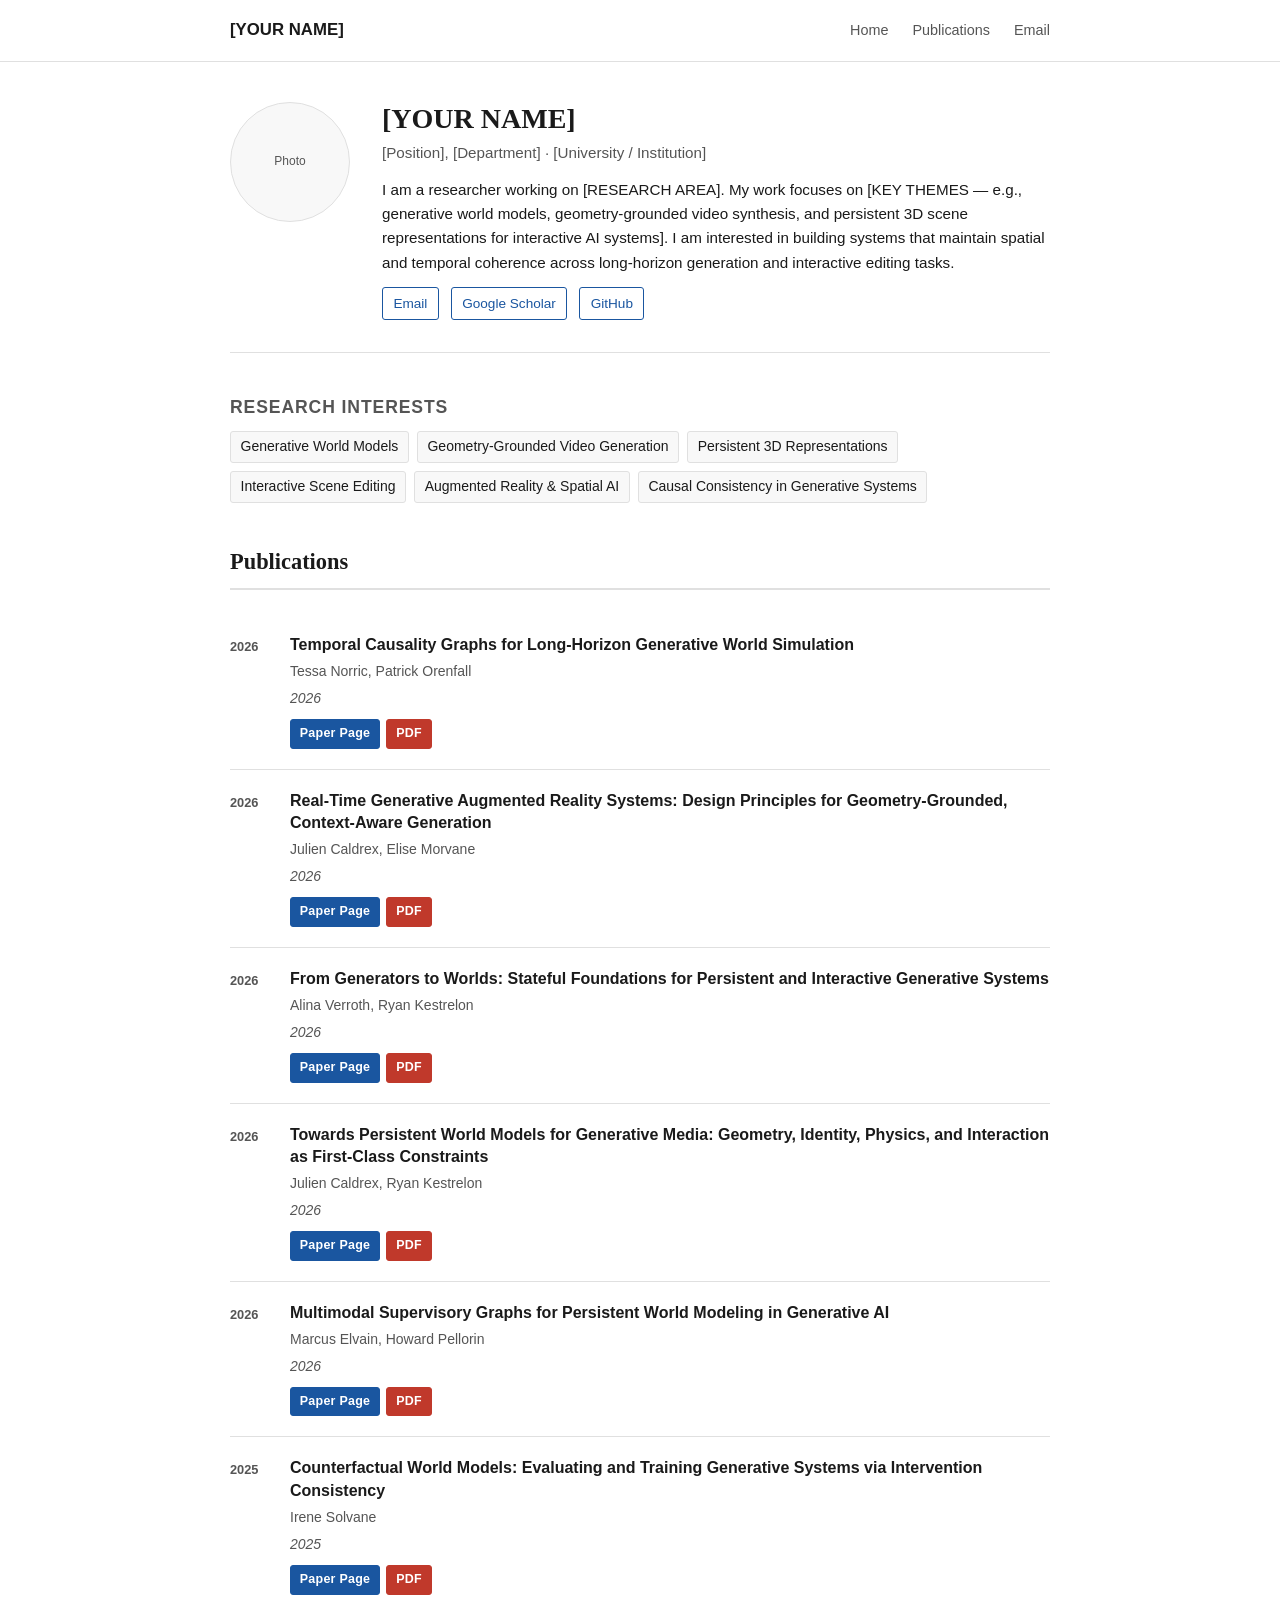
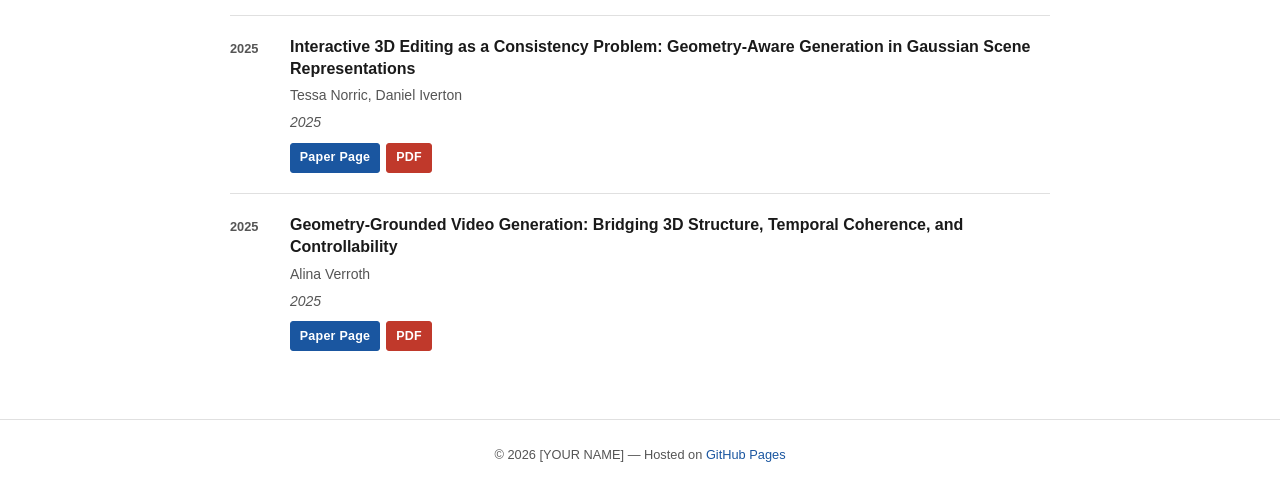
==== index.html @ f8deb2f2 "Add GitHub Pages academic website with 8 papers Static HTML/CSS site with Google Scholar citation me" ====
<!DOCTYPE html>
<html lang="en">
<head>
  <meta charset="UTF-8" />
  <meta name="viewport" content="width=device-width, initial-scale=1.0" />

  <!-- ══════════════════════════════════════════════════════════
       REPLACE: Update title and description with your own name
       ══════════════════════════════════════════════════════════ -->
  <title>[YOUR NAME] — Research</title>
  <meta name="description" content="Academic research website of [YOUR NAME]. Research on generative world models, geometry-grounded video generation, and persistent 3D scene representations." />

  <!-- Open Graph (social sharing) -->
  <meta property="og:type" content="website" />
  <meta property="og:title" content="[YOUR NAME] — Research" />
  <meta property="og:description" content="Publications in generative world models, geometry-aware generation, and interactive 3D systems." />
  <meta property="og:url" content="https://polaris02310.github.io/" />

  <!-- Do NOT add citation_* meta tags on the homepage — only on individual paper pages -->

  <link rel="stylesheet" href="styles.css" />
  <link rel="canonical" href="https://polaris02310.github.io/" />
</head>
<body>

<header class="site-header">
  <div class="site-container">
    <nav>
      <!-- REPLACE: your name here -->
      <span class="site-name">[YOUR NAME]</span>
      <a href="index.html">Home</a>
      <a href="#publications">Publications</a>
      <!-- REPLACE: add links to CV, Google Scholar, GitHub, email as needed -->
      <a href="mailto:you@example.com">Email</a>
    </nav>
  </div>
</header>

<div class="site-container">
  <main>

    <!-- ════════════════════════════════════════════
         PROFILE / BIO SECTION
         REPLACE all placeholder values below
         ════════════════════════════════════════════ -->
    <section class="profile" aria-label="Researcher profile">

      <!-- REPLACE: swap for a real photo at /assets/photo.jpg, or remove this block -->
      <div class="profile-photo-placeholder" aria-hidden="true">Photo</div>

      <div class="profile-info">
        <!-- REPLACE: your full name -->
        <h1>[YOUR NAME]</h1>

        <!-- REPLACE: your affiliation / position -->
        <p class="affiliation">[Position], [Department] · [University / Institution]</p>

        <!-- REPLACE: 2–4 sentence bio -->
        <p class="bio">
          I am a researcher working on [RESEARCH AREA].
          My work focuses on [KEY THEMES — e.g., generative world models, geometry-grounded video synthesis,
          and persistent 3D scene representations for interactive AI systems].
          I am interested in building systems that maintain spatial and temporal coherence across
          long-horizon generation and interactive editing tasks.
        </p>

        <div class="profile-links">
          <!-- REPLACE: update href values with your real links -->
          <a href="mailto:you@example.com">Email</a>
          <a href="https://scholar.google.com/citations?user=REPLACE_ME" target="_blank" rel="noopener">Google Scholar</a>
          <a href="https://github.com/polaris02310" target="_blank" rel="noopener">GitHub</a>
          <!-- <a href="/assets/cv.pdf">CV</a> -->
        </div>
      </div>
    </section>

    <!-- ════════════════════════════════════════════
         RESEARCH INTERESTS
         REPLACE with your actual interests
         ════════════════════════════════════════════ -->
    <section class="interests" aria-label="Research interests">
      <h2>Research Interests</h2>
      <ul>
        <li>Generative World Models</li>
        <li>Geometry-Grounded Video Generation</li>
        <li>Persistent 3D Representations</li>
        <li>Interactive Scene Editing</li>
        <li>Augmented Reality &amp; Spatial AI</li>
        <li>Causal Consistency in Generative Systems</li>
      </ul>
    </section>

    <!-- ════════════════════════════════════════════
         PUBLICATIONS
         Each paper entry links to its dedicated page.
         Sort: newest first.
         ════════════════════════════════════════════ -->
    <section class="publications" id="publications" aria-label="Publications">
      <h2>Publications</h2>

      <!-- ─────────────────────────────────────── -->
      <article class="paper-entry">
        <div class="paper-year-badge">2026</div>
        <div class="paper-meta">
          <h3><a href="papers/temporal-causality-graphs/">Temporal Causality Graphs for Long-Horizon Generative World Simulation</a></h3>
          <p class="paper-authors">Tessa Norric, Patrick Orenfall</p>
          <p class="paper-venue">2026</p>
          <div class="paper-links">
            <a class="btn btn-paper" href="papers/temporal-causality-graphs/">Paper Page</a>
            <a class="btn btn-pdf" href="papers/temporal-causality-graphs/paper.pdf">PDF</a>
          </div>
        </div>
      </article>

      <!-- ─────────────────────────────────────── -->
      <article class="paper-entry">
        <div class="paper-year-badge">2026</div>
        <div class="paper-meta">
          <h3><a href="papers/realtime-generative-ar/">Real-Time Generative Augmented Reality Systems: Design Principles for Geometry-Grounded, Context-Aware Generation</a></h3>
          <p class="paper-authors">Julien Caldrex, Elise Morvane</p>
          <p class="paper-venue">2026</p>
          <div class="paper-links">
            <a class="btn btn-paper" href="papers/realtime-generative-ar/">Paper Page</a>
            <a class="btn btn-pdf" href="papers/realtime-generative-ar/paper.pdf">PDF</a>
          </div>
        </div>
      </article>

      <!-- ─────────────────────────────────────── -->
      <article class="paper-entry">
        <div class="paper-year-badge">2026</div>
        <div class="paper-meta">
          <h3><a href="papers/from-generators-to-worlds/">From Generators to Worlds: Stateful Foundations for Persistent and Interactive Generative Systems</a></h3>
          <p class="paper-authors">Alina Verroth, Ryan Kestrelon</p>
          <p class="paper-venue">2026</p>
          <div class="paper-links">
            <a class="btn btn-paper" href="papers/from-generators-to-worlds/">Paper Page</a>
            <a class="btn btn-pdf" href="papers/from-generators-to-worlds/paper.pdf">PDF</a>
          </div>
        </div>
      </article>

      <!-- ─────────────────────────────────────── -->
      <article class="paper-entry">
        <div class="paper-year-badge">2026</div>
        <div class="paper-meta">
          <h3><a href="papers/persistent-world-models/">Towards Persistent World Models for Generative Media: Geometry, Identity, Physics, and Interaction as First-Class Constraints</a></h3>
          <p class="paper-authors">Julien Caldrex, Ryan Kestrelon</p>
          <p class="paper-venue">2026</p>
          <div class="paper-links">
            <a class="btn btn-paper" href="papers/persistent-world-models/">Paper Page</a>
            <a class="btn btn-pdf" href="papers/persistent-world-models/paper.pdf">PDF</a>
          </div>
        </div>
      </article>

      <!-- ─────────────────────────────────────── -->
      <article class="paper-entry">
        <div class="paper-year-badge">2026</div>
        <div class="paper-meta">
          <h3><a href="papers/multimodal-supervisory-graphs/">Multimodal Supervisory Graphs for Persistent World Modeling in Generative AI</a></h3>
          <p class="paper-authors">Marcus Elvain, Howard Pellorin</p>
          <p class="paper-venue">2026</p>
          <div class="paper-links">
            <a class="btn btn-paper" href="papers/multimodal-supervisory-graphs/">Paper Page</a>
            <a class="btn btn-pdf" href="papers/multimodal-supervisory-graphs/paper.pdf">PDF</a>
          </div>
        </div>
      </article>

      <!-- ─────────────────────────────────────── -->
      <article class="paper-entry">
        <div class="paper-year-badge">2025</div>
        <div class="paper-meta">
          <h3><a href="papers/counterfactual-world-models/">Counterfactual World Models: Evaluating and Training Generative Systems via Intervention Consistency</a></h3>
          <p class="paper-authors">Irene Solvane</p>
          <p class="paper-venue">2025</p>
          <div class="paper-links">
            <a class="btn btn-paper" href="papers/counterfactual-world-models/">Paper Page</a>
            <a class="btn btn-pdf" href="papers/counterfactual-world-models/paper.pdf">PDF</a>
          </div>
        </div>
      </article>

      <!-- ─────────────────────────────────────── -->
      <article class="paper-entry">
        <div class="paper-year-badge">2025</div>
        <div class="paper-meta">
          <h3><a href="papers/interactive-3d-editing/">Interactive 3D Editing as a Consistency Problem: Geometry-Aware Generation in Gaussian Scene Representations</a></h3>
          <p class="paper-authors">Tessa Norric, Daniel Iverton</p>
          <p class="paper-venue">2025</p>
          <div class="paper-links">
            <a class="btn btn-paper" href="papers/interactive-3d-editing/">Paper Page</a>
            <a class="btn btn-pdf" href="papers/interactive-3d-editing/paper.pdf">PDF</a>
          </div>
        </div>
      </article>

      <!-- ─────────────────────────────────────── -->
      <article class="paper-entry">
        <div class="paper-year-badge">2025</div>
        <div class="paper-meta">
          <h3><a href="papers/geometry-grounded-video/">Geometry-Grounded Video Generation: Bridging 3D Structure, Temporal Coherence, and Controllability</a></h3>
          <p class="paper-authors">Alina Verroth</p>
          <p class="paper-venue">2025</p>
          <div class="paper-links">
            <a class="btn btn-paper" href="papers/geometry-grounded-video/">Paper Page</a>
            <a class="btn btn-pdf" href="papers/geometry-grounded-video/paper.pdf">PDF</a>
          </div>
        </div>
      </article>

    </section><!-- /publications -->

  </main>
</div>

<footer class="site-footer">
  <div class="site-container">
    <!-- REPLACE: your name -->
    <p>&copy; 2026 [YOUR NAME] &mdash; Hosted on <a href="https://pages.github.com/" target="_blank" rel="noopener">GitHub Pages</a></p>
  </div>
</footer>

</body>
</html>
---- styles.css ----
/* ============================================================
   Academic Research Website — Shared Stylesheet
   ============================================================ */

:root {
  --color-bg:        #ffffff;
  --color-surface:   #f8f8f8;
  --color-border:    #e0e0e0;
  --color-text:      #1a1a1a;
  --color-muted:     #555555;
  --color-accent:    #1a56a0;
  --color-accent-h:  #0d3d7a;
  --font-serif:      Georgia, 'Times New Roman', serif;
  --font-sans:       -apple-system, BlinkMacSystemFont, 'Segoe UI', Helvetica, Arial, sans-serif;
  --font-mono:       'Courier New', Courier, monospace;
  --max-width:       860px;
  --spacing:         1.5rem;
}

/* ── Reset & Base ── */
*, *::before, *::after { box-sizing: border-box; margin: 0; padding: 0; }

html { font-size: 16px; scroll-behavior: smooth; }

body {
  font-family: var(--font-sans);
  color: var(--color-text);
  background: var(--color-bg);
  line-height: 1.7;
}

a {
  color: var(--color-accent);
  text-decoration: none;
}
a:hover { color: var(--color-accent-h); text-decoration: underline; }

img { max-width: 100%; height: auto; display: block; }

/* ── Layout ── */
.site-container {
  max-width: var(--max-width);
  margin: 0 auto;
  padding: 0 1.25rem;
}

/* ── Site Header ── */
.site-header {
  border-bottom: 1px solid var(--color-border);
  padding: 1rem 0;
  margin-bottom: 2.5rem;
}

.site-header nav {
  display: flex;
  align-items: center;
  gap: 1.5rem;
  flex-wrap: wrap;
}

.site-header .site-name {
  font-weight: 700;
  font-size: 1.05rem;
  color: var(--color-text);
  margin-right: auto;
}

.site-header nav a {
  font-size: 0.9rem;
  color: var(--color-muted);
}
.site-header nav a:hover { color: var(--color-accent); text-decoration: none; }

/* ── Hero / Profile ── */
.profile {
  display: flex;
  gap: 2rem;
  align-items: flex-start;
  margin-bottom: 2.5rem;
  padding-bottom: 2rem;
  border-bottom: 1px solid var(--color-border);
}

.profile-photo {
  width: 120px;
  height: 120px;
  border-radius: 50%;
  object-fit: cover;
  flex-shrink: 0;
  background: var(--color-surface);
  border: 1px solid var(--color-border);
}

.profile-photo-placeholder {
  width: 120px;
  height: 120px;
  border-radius: 50%;
  flex-shrink: 0;
  background: var(--color-surface);
  border: 1px solid var(--color-border);
  display: flex;
  align-items: center;
  justify-content: center;
  color: var(--color-muted);
  font-size: 0.75rem;
  text-align: center;
}

.profile-info h1 {
  font-size: 1.75rem;
  font-weight: 700;
  font-family: var(--font-serif);
  margin-bottom: 0.3rem;
  line-height: 1.2;
}

.profile-info .affiliation {
  color: var(--color-muted);
  font-size: 0.95rem;
  margin-bottom: 0.75rem;
}

.profile-info .bio {
  font-size: 0.95rem;
  color: var(--color-text);
  line-height: 1.6;
  margin-bottom: 0.75rem;
}

.profile-links {
  display: flex;
  gap: 0.75rem;
  flex-wrap: wrap;
  margin-top: 0.5rem;
}

.profile-links a {
  font-size: 0.85rem;
  padding: 0.25rem 0.65rem;
  border: 1px solid var(--color-accent);
  border-radius: 3px;
  color: var(--color-accent);
  transition: background 0.15s, color 0.15s;
}
.profile-links a:hover {
  background: var(--color-accent);
  color: #fff;
  text-decoration: none;
}

/* ── Interests ── */
.interests {
  margin-bottom: 2.5rem;
}

.interests h2 {
  font-size: 1.1rem;
  font-weight: 700;
  margin-bottom: 0.5rem;
  text-transform: uppercase;
  letter-spacing: 0.05em;
  color: var(--color-muted);
}

.interests ul {
  list-style: none;
  display: flex;
  flex-wrap: wrap;
  gap: 0.5rem;
}

.interests ul li {
  background: var(--color-surface);
  border: 1px solid var(--color-border);
  border-radius: 3px;
  padding: 0.2rem 0.6rem;
  font-size: 0.875rem;
}

/* ── Publications Section ── */
.publications h2 {
  font-size: 1.4rem;
  font-family: var(--font-serif);
  font-weight: 700;
  margin-bottom: 1.5rem;
  padding-bottom: 0.4rem;
  border-bottom: 2px solid var(--color-border);
}

.paper-entry {
  display: flex;
  gap: 1rem;
  padding: 1.25rem 0;
  border-bottom: 1px solid var(--color-border);
}

.paper-entry:last-child { border-bottom: none; }

.paper-year-badge {
  flex-shrink: 0;
  width: 44px;
  font-size: 0.8rem;
  color: var(--color-muted);
  font-weight: 600;
  padding-top: 2px;
}

.paper-meta h3 {
  font-size: 1rem;
  font-weight: 600;
  line-height: 1.4;
  margin-bottom: 0.25rem;
}

.paper-meta h3 a { color: var(--color-text); }
.paper-meta h3 a:hover { color: var(--color-accent); text-decoration: none; }

.paper-authors {
  font-size: 0.875rem;
  color: var(--color-muted);
  margin-bottom: 0.2rem;
}

.paper-venue {
  font-size: 0.875rem;
  color: var(--color-muted);
  font-style: italic;
  margin-bottom: 0.5rem;
}

.paper-links {
  display: flex;
  flex-wrap: wrap;
  gap: 0.4rem;
}

.btn {
  display: inline-block;
  font-size: 0.78rem;
  font-weight: 600;
  padding: 0.2rem 0.55rem;
  border-radius: 3px;
  border: 1px solid transparent;
  transition: background 0.15s, color 0.15s, border-color 0.15s;
  letter-spacing: 0.02em;
}

.btn-paper {
  background: var(--color-accent);
  color: #fff;
  border-color: var(--color-accent);
}
.btn-paper:hover {
  background: var(--color-accent-h);
  border-color: var(--color-accent-h);
  color: #fff;
  text-decoration: none;
}

.btn-pdf {
  background: #c0392b;
  color: #fff;
  border-color: #c0392b;
}
.btn-pdf:hover {
  background: #962d22;
  border-color: #962d22;
  color: #fff;
  text-decoration: none;
}

.btn-code {
  background: #2c3e50;
  color: #fff;
  border-color: #2c3e50;
}
.btn-code:hover {
  background: #1a252f;
  color: #fff;
  text-decoration: none;
}

.btn-outline {
  background: transparent;
  color: var(--color-accent);
  border-color: var(--color-accent);
}
.btn-outline:hover {
  background: var(--color-accent);
  color: #fff;
  text-decoration: none;
}

/* ── Site Footer ── */
.site-footer {
  margin-top: 3rem;
  padding: 1.5rem 0;
  border-top: 1px solid var(--color-border);
  text-align: center;
  font-size: 0.8rem;
  color: var(--color-muted);
}

/* ============================================================
   Paper Page Styles
   ============================================================ */

.paper-page main {
  padding-bottom: 3rem;
}

.paper-header {
  margin-bottom: 2rem;
  padding-bottom: 1.5rem;
  border-bottom: 1px solid var(--color-border);
}

.paper-header h1 {
  font-family: var(--font-serif);
  font-size: 1.85rem;
  font-weight: 700;
  line-height: 1.3;
  margin-bottom: 1rem;
}

.paper-author-list {
  font-size: 1rem;
  color: var(--color-text);
  margin-bottom: 0.4rem;
  line-height: 1.6;
}

.paper-author-list .author-sep {
  color: var(--color-muted);
}

.paper-venue-line {
  font-size: 0.95rem;
  color: var(--color-muted);
  font-style: italic;
  margin-bottom: 1rem;
}

.paper-action-links {
  display: flex;
  flex-wrap: wrap;
  gap: 0.5rem;
  margin-top: 1rem;
}

.paper-action-links .btn {
  font-size: 0.875rem;
  padding: 0.35rem 0.85rem;
}

/* ── Paper Sections ── */
.paper-section {
  margin-bottom: 2rem;
}

.paper-section h2 {
  font-size: 1.1rem;
  font-weight: 700;
  text-transform: uppercase;
  letter-spacing: 0.05em;
  color: var(--color-muted);
  margin-bottom: 0.75rem;
}

.paper-section p {
  font-size: 0.975rem;
  line-height: 1.75;
  color: var(--color-text);
}

/* ── BibTeX ── */
.bibtex-block {
  background: var(--color-surface);
  border: 1px solid var(--color-border);
  border-radius: 4px;
  padding: 1rem 1.25rem;
  font-family: var(--font-mono);
  font-size: 0.82rem;
  line-height: 1.6;
  white-space: pre;
  overflow-x: auto;
  color: var(--color-text);
}

/* ── Paper Teaser (optional image slot) ── */
.paper-teaser {
  width: 100%;
  max-height: 320px;
  object-fit: cover;
  border-radius: 4px;
  margin-bottom: 2rem;
  border: 1px solid var(--color-border);
}

/* ── Breadcrumb ── */
.breadcrumb {
  font-size: 0.85rem;
  color: var(--color-muted);
  margin-bottom: 1.5rem;
}
.breadcrumb a { color: var(--color-muted); }
.breadcrumb a:hover { color: var(--color-accent); }
.breadcrumb span { margin: 0 0.35rem; }

/* ── Responsive ── */
@media (max-width: 600px) {
  .profile {
    flex-direction: column;
    align-items: center;
    text-align: center;
  }
  .profile-links { justify-content: center; }
  .paper-entry { flex-direction: column; gap: 0.25rem; }
  .paper-year-badge { width: auto; }
  .paper-header h1 { font-size: 1.4rem; }
}
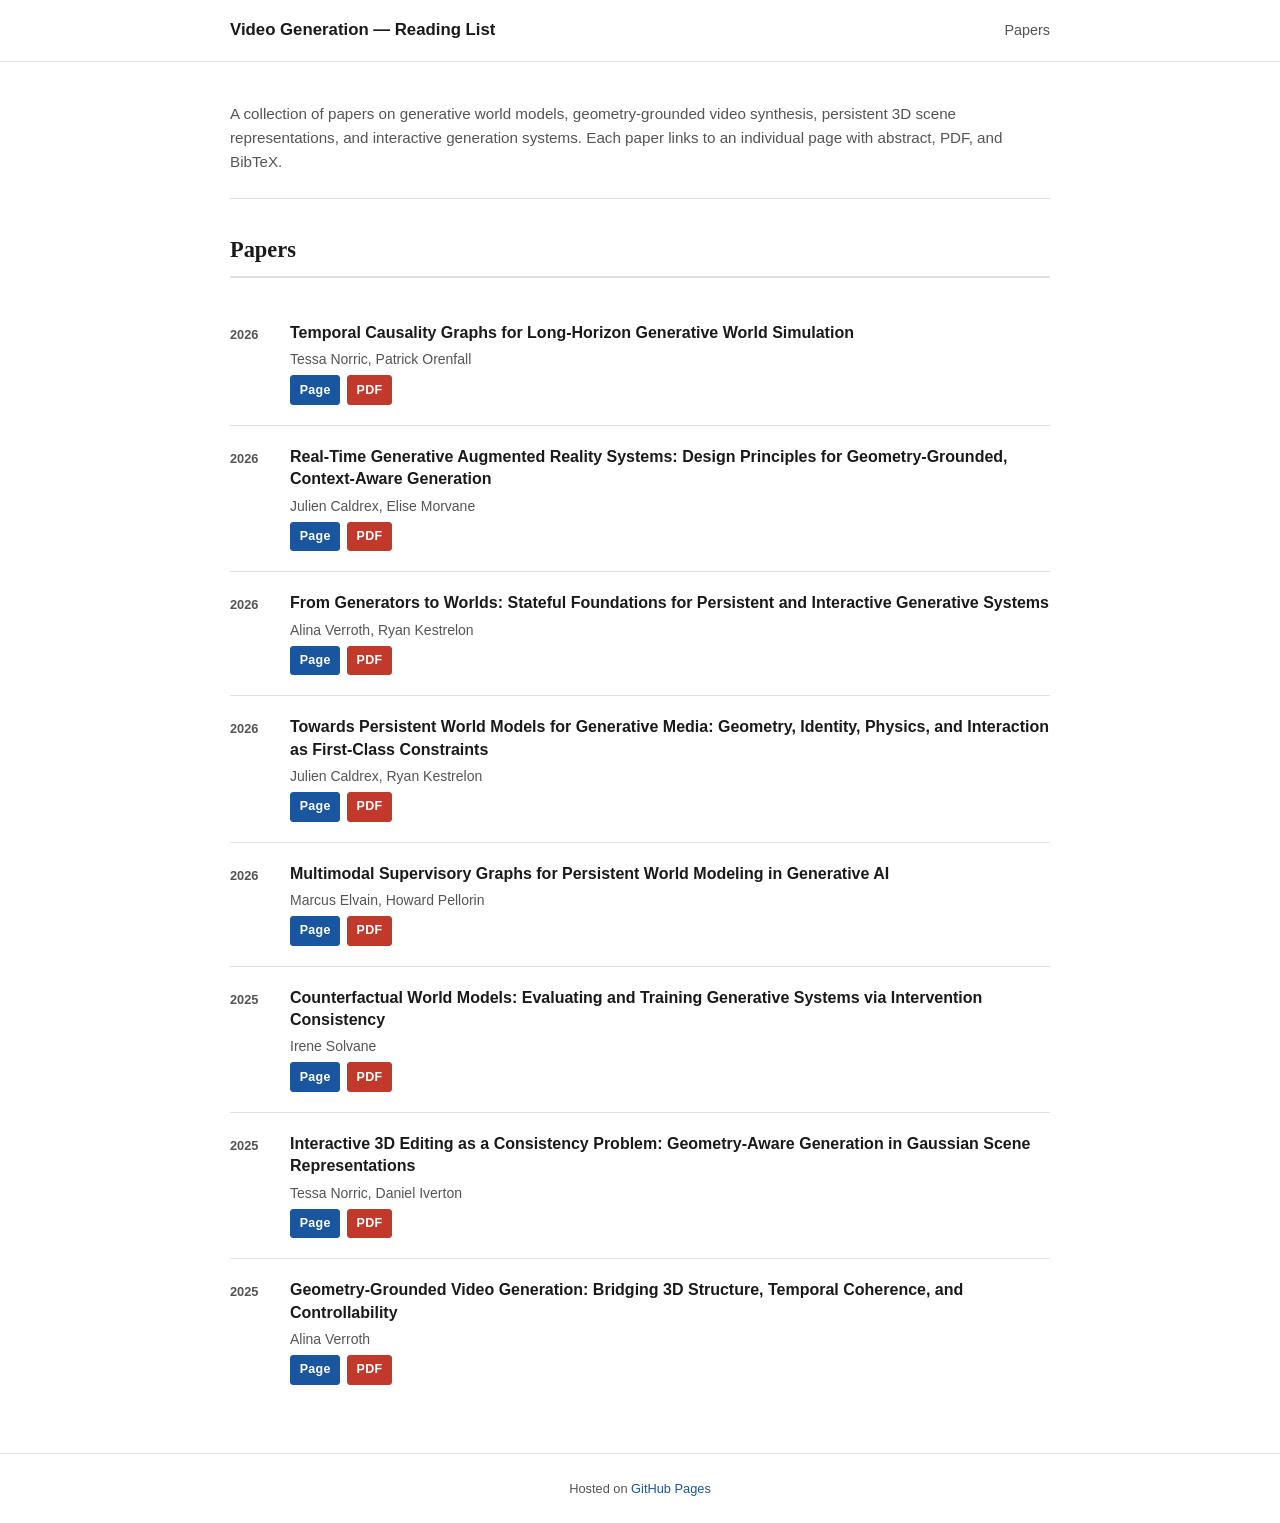
==== commit 31e032eb: "Simplify homepage to paper collection index, remove bio/profile The site is a reading list for video" ====
--- a/index.html
+++ b/index.html
@@ -3,20 +3,16 @@
 <head>
   <meta charset="UTF-8" />
   <meta name="viewport" content="width=device-width, initial-scale=1.0" />
+  <title>Video Generation — Reading List</title>
+  <meta name="description" content="A curated collection of papers on generative world models, geometry-grounded video generation, and persistent 3D representations." />
 
-  <!-- ══════════════════════════════════════════════════════════
-       REPLACE: Update title and description with your own name
-       ══════════════════════════════════════════════════════════ -->
-  <title>[YOUR NAME] — Research</title>
-  <meta name="description" content="Academic research website of [YOUR NAME]. Research on generative world models, geometry-grounded video generation, and persistent 3D scene representations." />
+  <!-- Open Graph -->
+  <meta property="og:type"        content="website" />
+  <meta property="og:title"       content="Video Generation — Reading List" />
+  <meta property="og:description" content="Curated papers on generative world models, geometry-grounded video, and interactive 3D systems." />
+  <meta property="og:url"         content="https://polaris02310.github.io/" />
 
-  <!-- Open Graph (social sharing) -->
-  <meta property="og:type" content="website" />
-  <meta property="og:title" content="[YOUR NAME] — Research" />
-  <meta property="og:description" content="Publications in generative world models, geometry-aware generation, and interactive 3D systems." />
-  <meta property="og:url" content="https://polaris02310.github.io/" />
-
-  <!-- Do NOT add citation_* meta tags on the homepage — only on individual paper pages -->
+  <!-- Do NOT add citation_* meta tags on the homepage -->
 
   <link rel="stylesheet" href="styles.css" />
   <link rel="canonical" href="https://polaris02310.github.io/" />
@@ -26,12 +22,8 @@
 <header class="site-header">
   <div class="site-container">
     <nav>
-      <!-- REPLACE: your name here -->
-      <span class="site-name">[YOUR NAME]</span>
-      <a href="index.html">Home</a>
-      <a href="#publications">Publications</a>
-      <!-- REPLACE: add links to CV, Google Scholar, GitHub, email as needed -->
-      <a href="mailto:you@example.com">Email</a>
+      <span class="site-name">Video Generation — Reading List</span>
+      <a href="#papers">Papers</a>
     </nav>
   </div>
 </header>
@@ -39,186 +31,129 @@
 <div class="site-container">
   <main>
 
-    <!-- ════════════════════════════════════════════
-         PROFILE / BIO SECTION
-         REPLACE all placeholder values below
-         ════════════════════════════════════════════ -->
-    <section class="profile" aria-label="Researcher profile">
-
-      <!-- REPLACE: swap for a real photo at /assets/photo.jpg, or remove this block -->
-      <div class="profile-photo-placeholder" aria-hidden="true">Photo</div>
-
-      <div class="profile-info">
-        <!-- REPLACE: your full name -->
-        <h1>[YOUR NAME]</h1>
-
-        <!-- REPLACE: your affiliation / position -->
-        <p class="affiliation">[Position], [Department] · [University / Institution]</p>
-
-        <!-- REPLACE: 2–4 sentence bio -->
-        <p class="bio">
-          I am a researcher working on [RESEARCH AREA].
-          My work focuses on [KEY THEMES — e.g., generative world models, geometry-grounded video synthesis,
-          and persistent 3D scene representations for interactive AI systems].
-          I am interested in building systems that maintain spatial and temporal coherence across
-          long-horizon generation and interactive editing tasks.
-        </p>
-
-        <div class="profile-links">
-          <!-- REPLACE: update href values with your real links -->
-          <a href="mailto:you@example.com">Email</a>
-          <a href="https://scholar.google.com/citations?user=REPLACE_ME" target="_blank" rel="noopener">Google Scholar</a>
-          <a href="https://github.com/polaris02310" target="_blank" rel="noopener">GitHub</a>
-          <!-- <a href="/assets/cv.pdf">CV</a> -->
-        </div>
-      </div>
+    <section style="margin-bottom:2rem; padding-bottom:1.5rem; border-bottom:1px solid var(--color-border);">
+      <p style="color:var(--color-muted); font-size:0.95rem; line-height:1.6;">
+        A collection of papers on generative world models, geometry-grounded video synthesis,
+        persistent 3D scene representations, and interactive generation systems.
+        Each paper links to an individual page with abstract, PDF, and BibTeX.
+      </p>
     </section>
 
     <!-- ════════════════════════════════════════════
-         RESEARCH INTERESTS
-         REPLACE with your actual interests
+         PUBLICATIONS INDEX
+         Add new papers here — newest first.
          ════════════════════════════════════════════ -->
-    <section class="interests" aria-label="Research interests">
-      <h2>Research Interests</h2>
-      <ul>
-        <li>Generative World Models</li>
-        <li>Geometry-Grounded Video Generation</li>
-        <li>Persistent 3D Representations</li>
-        <li>Interactive Scene Editing</li>
-        <li>Augmented Reality &amp; Spatial AI</li>
-        <li>Causal Consistency in Generative Systems</li>
-      </ul>
-    </section>
+    <section class="publications" id="papers" aria-label="Papers">
+      <h2>Papers</h2>
 
-    <!-- ════════════════════════════════════════════
-         PUBLICATIONS
-         Each paper entry links to its dedicated page.
-         Sort: newest first.
-         ════════════════════════════════════════════ -->
-    <section class="publications" id="publications" aria-label="Publications">
-      <h2>Publications</h2>
+      <!-- ── 2026 ──────────────────────────────── -->
 
-      <!-- ─────────────────────────────────────── -->
       <article class="paper-entry">
         <div class="paper-year-badge">2026</div>
         <div class="paper-meta">
           <h3><a href="papers/temporal-causality-graphs/">Temporal Causality Graphs for Long-Horizon Generative World Simulation</a></h3>
           <p class="paper-authors">Tessa Norric, Patrick Orenfall</p>
-          <p class="paper-venue">2026</p>
           <div class="paper-links">
-            <a class="btn btn-paper" href="papers/temporal-causality-graphs/">Paper Page</a>
-            <a class="btn btn-pdf" href="papers/temporal-causality-graphs/paper.pdf">PDF</a>
+            <a class="btn btn-paper" href="papers/temporal-causality-graphs/">Page</a>
+            <a class="btn btn-pdf"   href="papers/temporal-causality-graphs/paper.pdf">PDF</a>
           </div>
         </div>
       </article>
 
-      <!-- ─────────────────────────────────────── -->
       <article class="paper-entry">
         <div class="paper-year-badge">2026</div>
         <div class="paper-meta">
           <h3><a href="papers/realtime-generative-ar/">Real-Time Generative Augmented Reality Systems: Design Principles for Geometry-Grounded, Context-Aware Generation</a></h3>
           <p class="paper-authors">Julien Caldrex, Elise Morvane</p>
-          <p class="paper-venue">2026</p>
           <div class="paper-links">
-            <a class="btn btn-paper" href="papers/realtime-generative-ar/">Paper Page</a>
-            <a class="btn btn-pdf" href="papers/realtime-generative-ar/paper.pdf">PDF</a>
+            <a class="btn btn-paper" href="papers/realtime-generative-ar/">Page</a>
+            <a class="btn btn-pdf"   href="papers/realtime-generative-ar/paper.pdf">PDF</a>
           </div>
         </div>
       </article>
 
-      <!-- ─────────────────────────────────────── -->
       <article class="paper-entry">
         <div class="paper-year-badge">2026</div>
         <div class="paper-meta">
           <h3><a href="papers/from-generators-to-worlds/">From Generators to Worlds: Stateful Foundations for Persistent and Interactive Generative Systems</a></h3>
           <p class="paper-authors">Alina Verroth, Ryan Kestrelon</p>
-          <p class="paper-venue">2026</p>
           <div class="paper-links">
-            <a class="btn btn-paper" href="papers/from-generators-to-worlds/">Paper Page</a>
-            <a class="btn btn-pdf" href="papers/from-generators-to-worlds/paper.pdf">PDF</a>
+            <a class="btn btn-paper" href="papers/from-generators-to-worlds/">Page</a>
+            <a class="btn btn-pdf"   href="papers/from-generators-to-worlds/paper.pdf">PDF</a>
           </div>
         </div>
       </article>
 
-      <!-- ─────────────────────────────────────── -->
       <article class="paper-entry">
         <div class="paper-year-badge">2026</div>
         <div class="paper-meta">
           <h3><a href="papers/persistent-world-models/">Towards Persistent World Models for Generative Media: Geometry, Identity, Physics, and Interaction as First-Class Constraints</a></h3>
           <p class="paper-authors">Julien Caldrex, Ryan Kestrelon</p>
-          <p class="paper-venue">2026</p>
           <div class="paper-links">
-            <a class="btn btn-paper" href="papers/persistent-world-models/">Paper Page</a>
-            <a class="btn btn-pdf" href="papers/persistent-world-models/paper.pdf">PDF</a>
+            <a class="btn btn-paper" href="papers/persistent-world-models/">Page</a>
+            <a class="btn btn-pdf"   href="papers/persistent-world-models/paper.pdf">PDF</a>
           </div>
         </div>
       </article>
 
-      <!-- ─────────────────────────────────────── -->
       <article class="paper-entry">
         <div class="paper-year-badge">2026</div>
         <div class="paper-meta">
           <h3><a href="papers/multimodal-supervisory-graphs/">Multimodal Supervisory Graphs for Persistent World Modeling in Generative AI</a></h3>
           <p class="paper-authors">Marcus Elvain, Howard Pellorin</p>
-          <p class="paper-venue">2026</p>
           <div class="paper-links">
-            <a class="btn btn-paper" href="papers/multimodal-supervisory-graphs/">Paper Page</a>
-            <a class="btn btn-pdf" href="papers/multimodal-supervisory-graphs/paper.pdf">PDF</a>
+            <a class="btn btn-paper" href="papers/multimodal-supervisory-graphs/">Page</a>
+            <a class="btn btn-pdf"   href="papers/multimodal-supervisory-graphs/paper.pdf">PDF</a>
           </div>
         </div>
       </article>
 
-      <!-- ─────────────────────────────────────── -->
+      <!-- ── 2025 ──────────────────────────────── -->
+
       <article class="paper-entry">
         <div class="paper-year-badge">2025</div>
         <div class="paper-meta">
           <h3><a href="papers/counterfactual-world-models/">Counterfactual World Models: Evaluating and Training Generative Systems via Intervention Consistency</a></h3>
           <p class="paper-authors">Irene Solvane</p>
-          <p class="paper-venue">2025</p>
           <div class="paper-links">
-            <a class="btn btn-paper" href="papers/counterfactual-world-models/">Paper Page</a>
-            <a class="btn btn-pdf" href="papers/counterfactual-world-models/paper.pdf">PDF</a>
+            <a class="btn btn-paper" href="papers/counterfactual-world-models/">Page</a>
+            <a class="btn btn-pdf"   href="papers/counterfactual-world-models/paper.pdf">PDF</a>
           </div>
         </div>
       </article>
 
-      <!-- ─────────────────────────────────────── -->
       <article class="paper-entry">
         <div class="paper-year-badge">2025</div>
         <div class="paper-meta">
           <h3><a href="papers/interactive-3d-editing/">Interactive 3D Editing as a Consistency Problem: Geometry-Aware Generation in Gaussian Scene Representations</a></h3>
           <p class="paper-authors">Tessa Norric, Daniel Iverton</p>
-          <p class="paper-venue">2025</p>
           <div class="paper-links">
-            <a class="btn btn-paper" href="papers/interactive-3d-editing/">Paper Page</a>
-            <a class="btn btn-pdf" href="papers/interactive-3d-editing/paper.pdf">PDF</a>
+            <a class="btn btn-paper" href="papers/interactive-3d-editing/">Page</a>
+            <a class="btn btn-pdf"   href="papers/interactive-3d-editing/paper.pdf">PDF</a>
           </div>
         </div>
       </article>
 
-      <!-- ─────────────────────────────────────── -->
       <article class="paper-entry">
         <div class="paper-year-badge">2025</div>
         <div class="paper-meta">
           <h3><a href="papers/geometry-grounded-video/">Geometry-Grounded Video Generation: Bridging 3D Structure, Temporal Coherence, and Controllability</a></h3>
           <p class="paper-authors">Alina Verroth</p>
-          <p class="paper-venue">2025</p>
           <div class="paper-links">
-            <a class="btn btn-paper" href="papers/geometry-grounded-video/">Paper Page</a>
-            <a class="btn btn-pdf" href="papers/geometry-grounded-video/paper.pdf">PDF</a>
+            <a class="btn btn-paper" href="papers/geometry-grounded-video/">Page</a>
+            <a class="btn btn-pdf"   href="papers/geometry-grounded-video/paper.pdf">PDF</a>
           </div>
         </div>
       </article>
 
-    </section><!-- /publications -->
+    </section>
 
   </main>
 </div>
 
 <footer class="site-footer">
   <div class="site-container">
-    <!-- REPLACE: your name -->
-    <p>&copy; 2026 [YOUR NAME] &mdash; Hosted on <a href="https://pages.github.com/" target="_blank" rel="noopener">GitHub Pages</a></p>
+    <p>Hosted on <a href="https://pages.github.com/" target="_blank" rel="noopener">GitHub Pages</a></p>
   </div>
 </footer>
 
